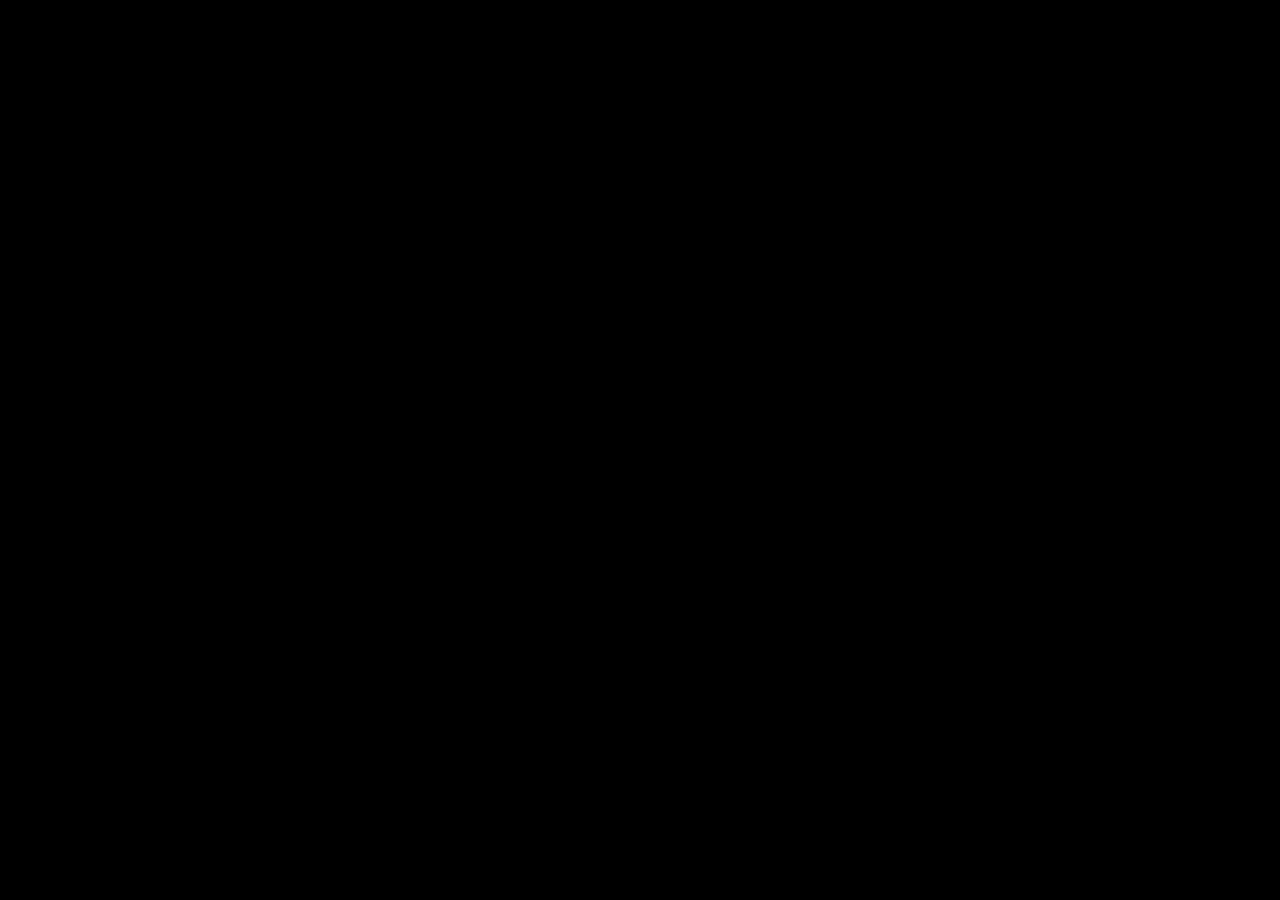
==== HTML/HOMESPACE/PAGES/cadastrar.html @ b6069d38 "Meus commits e alterações no meu repositório próprio" ====
<!DOCTYPE html>
    <html lang ="PT-BR">
<head>
    
    <meta charset ="UTF-8">
    <title>Enigma</title>
<link rel="stylesheet" href="/CSS/style.css">
<link rel= "icon" type = "png" href="/ASSETS/ICONS/logo_Enigma.png">
</head>
<body>
    <canvas id="c"></canvas>
    <script src="/JS/script.js"></script>
</body>
    </html>
---- CSS/style.css ----
*{
    margin:0;
    padding:0;
    box-sizing:border-box;
}

body{
    color: white;
    width:100vw;
    height:100vh;
    overflow:hidden;
    background:#09090b;
    background-color: #000000;
}
canvas {
    position:fixed;
    inset:0;
    width:100%;
    height:100%;
    z-index: -1;
    }
body {
    overflow-y: auto;
}
button {
    padding: 8px 10px;
    font-size: 1rem;
    border: none;
    border-radius: 30px;
    background: #ffffff;
    color: #09090b;
    font-weight: bold;
    cursor: pointer;
    transition: transform 0.2s ease;
    background-color: rgba(0,0,0,0.0);
    border-radius:10px;
    border: 1.5px solid #30E0FF ;
    color: rgb(206, 179, 247);
    font-size: 12px;
    
}

#btnComecar {
   border: 2px solid transparent;
    background: linear-gradient(100deg,  #03040a, #03040a) padding-box,
     linear-gradient(100deg,  #087bff, #353cff, #7025ff) border-box;
    color: white;
    filter: drop-shadow(0 0 5px #087bff);
}
#btnSMais {
    color: white;
    border: 2px solid transparent;
    background: linear-gradient(100deg,  #03040a, #03040a) padding-box,
     linear-gradient(100deg,  #087bff, #353cff, #7025ff) border-box;
    color: white;
    filter: drop-shadow(0 0 5px #087bff);
}
.colorText {
    background: linear-gradient(90deg, #087bff, #1d23d8, #4815a7, #8f35f0);
    -webkit-background-clip: text;
    -webkit-text-fill-color: transparent;
    display: inline-block;
    
}
 .logoEnigma {
      width:20px;
      height:20px;
 }

 #btnEntrar {
    font-size: 10px;
    border: 2px solid transparent;
    background: linear-gradient(100deg,  #03040a, #03040a) padding-box,
     linear-gradient(100deg,  #087bff, #353cff, #7025ff) border-box;
    color: white;
    filter: drop-shadow(0 0 5px #087bff);
 } 

 #btnCadastrar {
    font-size: 10px;
    border: 2px solid transparent;
    background: linear-gradient(100deg,  #03040a, #03040a) padding-box,
     linear-gradient(100deg,  #087bff, #353cff, #7025ff) border-box;
    color: white;
    filter: drop-shadow(0 0 5px #087bff);
 } 

 h1 {
    text-align: center;
    font-size:45px ;
    margin-top: 100px;
 }
 
 p {
    text-align: center;
 }
 
 
 h2 {
    
    text-align: center;
}
 
.text.center {
    text-align: center;
}

h3 {
    text-align: center;
}


.espaco {
    display: flex;
    flex-direction: column;
    gap:2rem;
}

.aling {
    display: flex;
    flex-direction: now;
    justify-content: center;
    gap: 10px;
}
.main {
    display: flex;
    justify-content: center;
    margin: 180px;
}
.card {
    width: 250px;
    height: 300px;
    background-color: rgba(0,0,0,0.4);
    margin: 30px;
    border-radius: 40px;
    padding: 40px 25px;
    text-align: center;
    font-size: 15px;
    border: 2px solid transparent;
    background: linear-gradient(100deg,  #03040a, #03040a) padding-box,
     linear-gradient(100deg,  #087bff, #353cff, #7025ff) border-box;
    color: white;
    filter: drop-shadow(0 0 5px #087bff);
}
}
h3 {
    margin-top: 20px;
}
    .Logo_Caderno {
        width: 20px;
        height: 20px;
    }
    .Logo_computador {
        width: 20px;
        height: 20px;
    }

    .Logo_desempenho {
        width: 20px;
        height: 20px;
    }
    /* Configuração da barra principal */
.navbar {
  display: flex;
  justify-content: space-between; /* Empurra a marca para a esquerda e o menu para a direita */
  align-items: center;            /* Alinha tudo verticalmente no centro */
  padding: 10px 20px;
  background-color:  rgba(0,0,0,0.2);         /* Cor de fundo opcional, mude se quiser */
}

/* Alinhamento do Logo + Texto do lado esquerdo */
.brand {
  display: flex;
  align-items: center;
  gap: 12px;                      /* Espaço entre a imagem e o texto "Enigma" */
  color: white;
}

.logoEnigma {
  height: 40px;                   /* Ajuste o tamanho da sua logo aqui */
  width: auto;
  display: block;
}
.brand-name {
  display: inline-flex;
  align-items: center;
  line-height: 1;         /* Reseta a altura da linha para não empurrar o texto para baixo */
}
                         

/* Alinhamento dos itens do menu no canto direito */
#menu {
  display: flex;
  align-items: center;
  gap: 20px;                      /* Espaço entre cada link e botão */
}

#menu a {
  color: white;
  text-decoration: none;
}

/* Estilização básica para os botões (opcional) */
#menu button {
  padding: 8px 16px;
  cursor: pointer;
}
/* Configuração da barra principal */
.navbar {
  display: flex;
  justify-content: space-between; /* Empurra a marca para a esquerda e o menu para a direita */
  align-items: center;            /* Alinha tudo verticalmente no centro */
  padding: 10px 20px;
  background-color:  rgba(0,0,0,0.0);       /* Cor de fundo opcional, mude se quiser */
}

/* Alinhamento do Logo + Texto do lado esquerdo */
.brand {
  display: flex;
  align-items: center;
  gap: 10px;                      /* Espaço entre a imagem e o texto "Enigma" */
  color: white;
}

.logoEnigma {
  height: 25px;                   /* Ajuste o tamanho da sua logo aqui */
  width: auto;
  object-fit: contain;
}

/* Alinhamento dos itens do menu no canto direito */
#menu {
  display: flex;
  align-items: center;
  gap: 20px;                      /* Espaço entre cada link e botão */
}

#menu a {
  color: white;
  text-decoration: none;
}

/* Estilização básica para os botões (opcional) */
#menu button {
  padding: 8px 16px;
  cursor: pointer;
}
.tamanho_h {
    font-size: 14px;
}

.background-decoration {
    position: absolute;
    top: 0;
    left: 0;
    width: 100%;
    height: 100%;
    pointer-events: none; /* Permite que os elementos abaixo sejam clicáveis */
    z-index: -1;
}
.Logo_3d_livroEsquerdo {
    width: 200px;
    height: 150px; 
    position: absolute;
    top: 70%;
    left: 8%;
    opacity: 0.5;
    filter: drop-shadow(0 0 15px #30E0FF);
}
.Logo_3d_livroEsquerdo{
    animation: float 7s ease-in-out infinite;
}
@keyframes float {
    0% {
        transform: translateY(0);
    }
    50% {
        transform: translateY(-15px);
    }
    100% {
        transform: translateY(0);
    }
}
.Logo_3d_colisaoEsquerda {
    width: 80px;
    height: 80px;
    position: absolute;
    top: 52%;
    left: 18%;
    opacity: 0.5;
    filter: drop-shadow(0 0 15px #30E0FF);
}
.Logo_3d_colisaoEsquerda{
    animation: float 7s ease-in-out infinite;
}
@keyframes float {
    0% {
        transform: translateY(0);
    }
    50% {
        transform: translateY(-15px);
    }
    100% {
        transform: translateY(0);
    }
}
.Logo_3d_estatistica {
    width: 140px;
    height: 140px;
    position: absolute;
    top: 37%;
    left: 6%;
    opacity: 0.5;
    filter: drop-shadow(0 0 15px #30E0FF);
}
.Logo_3d_estatistica{
    animation: float 7s ease-in-out infinite;
}
@keyframes float {
    0% {
        transform: translateY(0);
    }
    50% {
        transform: translateY(-15px);
    }
    100% {
        transform: translateY(0);
    }
}
.Logo_3d_cubo {
    width: 80px;
    height: 80px;
    position: absolute;
    top: 20%;
    left: 20%;
    opacity: 0.5;
    filter: drop-shadow(0 0 15px #30E0FF);
}  
.Logo_3d_cubo{
    animation: float 7s ease-in-out infinite;
}
@keyframes float {
    0% {
        transform: translateY(0);
    }
    50% {
        transform: translateY(-15px);
    }
    100% {
        transform: translateY(0);
    }
}
.Logo_3d_livroDireito {
    width: 250px;
    height: 180px;
    position: absolute;
    top: 60%;
    right: 6%;
    opacity: 0.5;
    filter: drop-shadow(0 0 15px #30E0FF);
}
.Logo_3d_livroDireito{
    animation: float 7s ease-in-out infinite;
}
@keyframes float {
    0% {
        transform: translateY(0);
    }
    50% {
        transform: translateY(-15px);
    }
    100% {
        transform: translateY(0);
    }
}
.Logo_3d_colisaoDireita {
    width: 120px;
    height: 100px;
    position: absolute;
    top: 45%;
    right: 8%;
    opacity: 0.5;
    filter: drop-shadow(0 0 15px #30E0FF);
}
.Logo_3d_colisaoDireita{
    animation: float 7s ease-in-out infinite;
}
@keyframes float {
    0% {
        transform: translateY(0);
    }
    50% {
        transform: translateY(-15px);
    }
    100% {
        transform: translateY(0);
    }
}
.Logo_3d_cristal {
    width: 120x;
    height: 100px;
    position: absolute;
    top: 23%;
    right: 16%;
    opacity: 0.5;
    filter: drop-shadow(0 0 15px #30E0FF);
}
.Logo_3d_cristal{
    animation: float 7s ease-in-out infinite;
}
@keyframes float {
    0% {
        transform: translateY(0);
    }
    50% {
        transform: translateY(-15px);
    }
    100% {
        transform: translateY(0);
    }
}

.sobreP {
    max-width: 850px;
    margin: 80px auto 0 auto;
    padding: 30px;
    text-align: center;
}
.sobreP h2 {
    font-size: 1.8rem;
    margin-bottom: 20px;
    color: #ffff;
}
.sobreP p {
    font-size: 1rem;
    line-height: 1.6;
    color:#d1d5db;
}

#menuEntrar {
  display: flex;
  align-items: center;
  gap: 20px;                      /* Espaço entre cada link e botão */
}

#menuEntrar a {
  color: white;
  text-decoration: none;
}

/* Estilização básica para os botões (opcional) */
#menuEntrar button {
  padding: 8px 16px;
  cursor: pointer;
}
#conteiner-entrar {
    position: relative;
    height: 200px;
    padding: 8px 10px;
}
#botoes1 {
    position: absolute;
    top: 150%;
    left: 43%;
    border-radius: 30px;
    padding: 8px 10px;
    background-color: rgba(0,0,0,0.0);
    border: 1.5px solid #30193f ;
}
#botoes2 {
    position: absolute;
    top: 170%;
    left: 43%;
    border-radius: 30px;
    padding: 8px 10px;
    background-color: rgba(0,0,0,0.0);
    border: 1.5px solid #30193f ;
}
.esSenha {
    position: absolute;
    top: 190%;
    left: 50%;
    border-radius: 30px; 
}

#btnEntrarLogin {
    position: absolute;
    top: 210%;
    left: 42.35%;
    border-radius: 30px;
    padding: 8px 100px;
    background-color:#30E0FF ;
    color: black;
    border: 1.5px solid black ;
}

.cardEntrar {   
    width: 250px;
    height: 300px;
    background-color: rgba(0,0,0,0.4);
    margin: 30px;
    border-radius: 40px;
    padding: 40px 25px;
    text-align: center;
    font-size: 15px;
    border: 2px solid transparent;
    background: linear-gradient(100deg,  #03040a, #03040a) padding-box,
     linear-gradient(100deg,  #087bff, #353cff, #7025ff) border-box;
    color: white;
    filter: drop-shadow(0 0 5px #087bff);
}
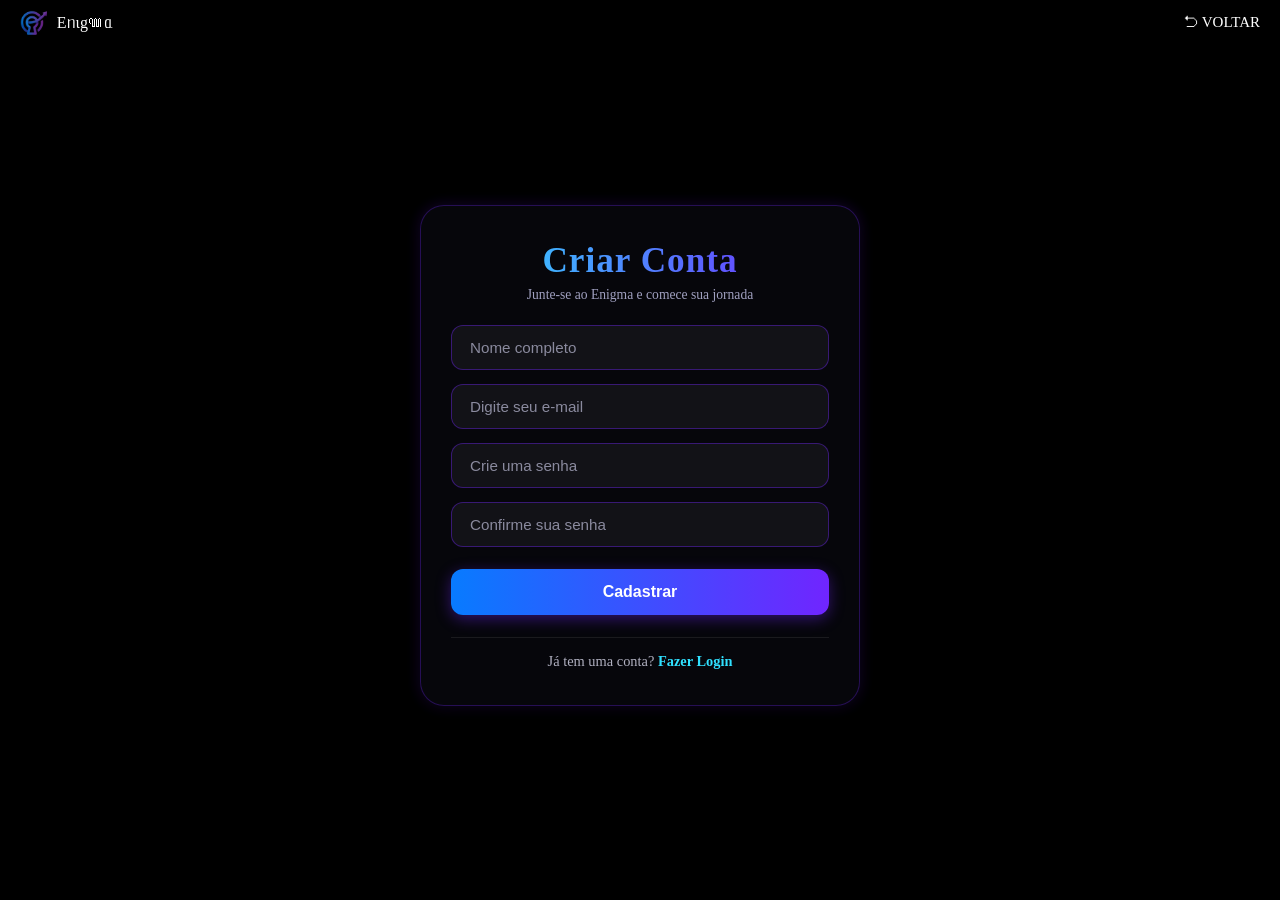
==== commit ac6abc09: "alteração" ====
--- a/HTML/HOMESPACE/PAGES/cadastrar.html
+++ b/HTML/HOMESPACE/PAGES/cadastrar.html
@@ -1,14 +1,65 @@
 <!DOCTYPE html>
-    <html lang ="PT-BR">
+<html lang="PT-BR">
 <head>
-    
-    <meta charset ="UTF-8">
-    <title>Enigma</title>
-<link rel="stylesheet" href="/CSS/style.css">
-<link rel= "icon" type = "png" href="/ASSETS/ICONS/logo_Enigma.png">
+    <meta charset="UTF-8">
+    <meta name="viewport" content="width=device-width, initial-scale=1.0">
+    <title>Enigma - Criar Conta</title>
+    <link rel="stylesheet" href="/CSS/style.css">
+    <link rel="icon" type="image/png" href="/ASSETS/ICONS/logo_Enigma.png">
 </head>
 <body>
     <canvas id="c"></canvas>
+
+    <!-- Barra de Navegação -->
+    <header class="navbar">
+      <div class="brand">
+        <img id="logoEnigma" class="logoEnigma" src="/ASSETS/ICONS/logo_Enigma.png" alt="Logo Enigma">
+        <span class="brand-name">Eᥒιg꧑ᥲ</span>
+      </div>
+
+      <nav id="menuEntrar">
+        <a class ="home" href="/HTML/HOMESPACE/index.html">⮌ VOLTAR</a>
+      </nav>
+    </header>
+
+    <!-- Container do Formulário de Cadastro -->
+    <div id="conteiner-cadastrar"> 
+      <div class="cardCadastrar">
+        <h1>Criar Conta</h1>
+        <p class="subtitulo-cadastro">Junte-se ao Enigma e comece sua jornada</p>
+
+        <form class="cadastro-form" onsubmit="event.preventDefault();">
+          <!-- Nome Completo -->
+          <div class="input-group">
+            <input type="text" placeholder="Nome completo" required>
+          </div>
+
+          <!-- E-mail -->
+          <div class="input-group">
+            <input type="email" placeholder="Digite seu e-mail" required>
+          </div>
+
+          <!-- Senha -->
+          <div class="input-group">
+            <input type="password" placeholder="Crie uma senha" required>
+          </div>
+
+          <!-- Confirmar Senha -->
+          <div class="input-group">
+            <input type="password" placeholder="Confirme sua senha" required>
+          </div>
+
+          <!-- Botão de Criar Conta -->
+          <button type="submit" id="btnFinalizarCadastro">Cadastrar</button>
+        </form>
+
+        <!-- Link para voltar ao Login -->
+        <div id="rodape-cadastro">
+          <p>Já tem uma conta? <a href="/HTML/HOMESPACE/PAGES/entrar.html" class="color">Fazer Login</a></p>
+        </div>
+      </div>
+    </div>
+
     <script src="/JS/script.js"></script>
 </body>
-    </html>+</html>
--- a/CSS/style.css
+++ b/CSS/style.css
@@ -1,10 +1,14 @@
-
+/*/* ==========================================================================
+   1. CONFIGURAÇÕES GERAIS E RESETS
+   ========================================================================== */
+/* Zera margens e espaçamentos padrão de todos os elementos para padronizar o layout */
 *{
     margin:0;
     padding:0;
     box-sizing:border-box;
 }
 
+/* Estila o corpo da página: texto branco e fundo escuro (neon dark) */
 body{
     color: white;
     width:100vw;
@@ -13,16 +17,25 @@
     background:#09090b;
     background-color: #000000;
 }
+
+/* Canvas de fundo (usado para efeitos visuais/animações JS) */
 canvas {
     position:fixed;
     inset:0;
     width:100%;
     height:100%;
     z-index: -1;
-    }
+}
+
+/* Libera a rolagem vertical da página */
 body {
     overflow-y: auto;
 }
+
+/* ==========================================================================
+   2. ESTILIZAÇÃO GERAL DE BOTÕES E EFEITOS
+   ========================================================================== */
+/* Estilo base para os botões com borda neon ciano e texto roxo */
 button {
     padding: 8px 10px;
     font-size: 1rem;
@@ -38,16 +51,25 @@
     border: 1.5px solid #30E0FF ;
     color: rgb(206, 179, 247);
     font-size: 12px;
-    
-}
-
+    transition: all 0.3s ease;
+}
+
+/* Efeito ao passar o mouse por cima do botão (eleva o botão e brilha) */
+button:hover {
+    transform: translateY(-2px); /* Levanta o botão 2 pixels para cima */
+    box-shadow: 0 6px 20px  #7025ff; /* Aumenta a sombra neon */
+    filter: brightness(1.1); /* Deixa as cores 10% mais brilhantes */
+}
+
+/* Botão principal "Começar Agora" com gradiente azul/roxo */
 #btnComecar {
-   border: 2px solid transparent;
-    background: linear-gradient(100deg,  #03040a, #03040a) padding-box,
-     linear-gradient(100deg,  #087bff, #353cff, #7025ff) border-box;
+    border: none;
     color: white;
     filter: drop-shadow(0 0 5px #087bff);
-}
+    background: linear-gradient(90deg, #087bff, #7025ff);
+}
+
+/* Botão "Saiba Mais" com borda gradiente transparente */
 #btnSMais {
     color: white;
     border: 2px solid transparent;
@@ -56,18 +78,22 @@
     color: white;
     filter: drop-shadow(0 0 5px #087bff);
 }
+
+/* Classe para aplicar um gradiente colorido no texto */
 .colorText {
     background: linear-gradient(90deg, #087bff, #1d23d8, #4815a7, #8f35f0);
     -webkit-background-clip: text;
     -webkit-text-fill-color: transparent;
     display: inline-block;
-    
-}
+}
+
+/* Ícone de logo */
  .logoEnigma {
       width:20px;
       height:20px;
  }
 
+/* Botão Entrar do Menu */
  #btnEntrar {
     font-size: 10px;
     border: 2px solid transparent;
@@ -77,6 +103,7 @@
     filter: drop-shadow(0 0 5px #087bff);
  } 
 
+/* Botão Cadastrar do Menu */
  #btnCadastrar {
     font-size: 10px;
     border: 2px solid transparent;
@@ -86,6 +113,9 @@
     filter: drop-shadow(0 0 5px #087bff);
  } 
 
+/* ==========================================================================
+   3. TIPOGRAFIA E ALINHAMENTO
+   ========================================================================== */
  h1 {
     text-align: center;
     font-size:45px ;
@@ -96,9 +126,7 @@
     text-align: center;
  }
  
- 
  h2 {
-    
     text-align: center;
 }
  
@@ -110,24 +138,32 @@
     text-align: center;
 }
 
-
+/* Espaçamento vertical entre blocos */
 .espaco {
     display: flex;
     flex-direction: column;
     gap:2rem;
 }
 
+/* Alinhamento horizontal de elementos (ex: botões principais) */
 .aling {
     display: flex;
     flex-direction: now;
     justify-content: center;
     gap: 10px;
 }
+
+/* ==========================================================================
+   4. SEÇÃO DOS CARDS DE RECURSOS
+   ========================================================================== */
+/* Container dos 3 cards explicativos */
 .main {
     display: flex;
     justify-content: center;
     margin: 180px;
 }
+
+/* Estilo individual de cada Card com brilho neon nas bordas */
 .card {
     width: 250px;
     height: 300px;
@@ -143,57 +179,91 @@
     color: white;
     filter: drop-shadow(0 0 5px #087bff);
 }
-}
+
 h3 {
     margin-top: 20px;
 }
-    .Logo_Caderno {
-        width: 20px;
-        height: 20px;
-    }
-    .Logo_computador {
-        width: 20px;
-        height: 20px;
-    }
-
-    .Logo_desempenho {
-        width: 20px;
-        height: 20px;
-    }
-    /* Configuração da barra principal */
+
+/* Tamanho dos ícones dentro dos cards */
+.Logo_Caderno, .Logo_computador, .Logo_desempenho {
+    width: 20px;
+    height: 20px;
+}
+
+/* ==========================================================================
+   5. BARRA DE NAVEGAÇÃO (NAVBAR)
+   ========================================================================== */
 .navbar {
   display: flex;
   justify-content: space-between; /* Empurra a marca para a esquerda e o menu para a direita */
   align-items: center;            /* Alinha tudo verticalmente no centro */
   padding: 10px 20px;
-  background-color:  rgba(0,0,0,0.2);         /* Cor de fundo opcional, mude se quiser */
+  background-color:  rgba(0,0,0,0.2);
 }
 
 /* Alinhamento do Logo + Texto do lado esquerdo */
+.brand { 
+  display: flex;
+  align-items: center;
+  gap: 12px;
+  color: white;
+}
+
+.logoEnigma {
+  height: 40px;
+  width: auto;
+  display: block;
+}
+
+.brand-name {
+  display: inline-flex;
+  align-items: center;
+  line-height: 1;
+}
+
+/* Menu de navegação no lado direito */
+#menu {
+  display: flex;
+  align-items: center;
+  gap: 20px;
+}
+
+#menu a, #menuEntrar a {
+  color: white;
+  text-decoration: none;
+  transition: color 0.3s ease;
+  font-size: 15px;
+}
+
+#menu a:hover, #menuEntrar a:hover {
+  color: #7025ff;
+}
+
+#menu button {
+  padding: 8px 16px;
+  cursor: pointer;
+}
+
+/* Reafirmação de estilos da Navbar transparente */
+.navbar {
+  display: flex;
+  justify-content: space-between;
+  align-items: center;
+  padding: 10px 20px;
+  background-color:  rgba(0,0,0,0.0);
+}
+
 .brand {
   display: flex;
   align-items: center;
-  gap: 12px;                      /* Espaço entre a imagem e o texto "Enigma" */
+  gap: 10px;
   color: white;
 }
 
 .logoEnigma {
-  height: 40px;                   /* Ajuste o tamanho da sua logo aqui */
+  height: 25px;
   width: auto;
-  display: block;
-}
-.brand-name {
-  display: inline-flex;
-  align-items: center;
-  line-height: 1;         /* Reseta a altura da linha para não empurrar o texto para baixo */
-}
-                         
-
-/* Alinhamento dos itens do menu no canto direito */
-#menu {
-  display: flex;
-  align-items: center;
-  gap: 20px;                      /* Espaço entre cada link e botão */
+  object-fit: contain;
 }
 
 #menu a {
@@ -201,64 +271,24 @@
   text-decoration: none;
 }
 
-/* Estilização básica para os botões (opcional) */
-#menu button {
-  padding: 8px 16px;
-  cursor: pointer;
-}
-/* Configuração da barra principal */
-.navbar {
-  display: flex;
-  justify-content: space-between; /* Empurra a marca para a esquerda e o menu para a direita */
-  align-items: center;            /* Alinha tudo verticalmente no centro */
-  padding: 10px 20px;
-  background-color:  rgba(0,0,0,0.0);       /* Cor de fundo opcional, mude se quiser */
-}
-
-/* Alinhamento do Logo + Texto do lado esquerdo */
-.brand {
-  display: flex;
-  align-items: center;
-  gap: 10px;                      /* Espaço entre a imagem e o texto "Enigma" */
-  color: white;
-}
-
-.logoEnigma {
-  height: 25px;                   /* Ajuste o tamanho da sua logo aqui */
-  width: auto;
-  object-fit: contain;
-}
-
-/* Alinhamento dos itens do menu no canto direito */
-#menu {
-  display: flex;
-  align-items: center;
-  gap: 20px;                      /* Espaço entre cada link e botão */
-}
-
-#menu a {
-  color: white;
-  text-decoration: none;
-}
-
-/* Estilização básica para os botões (opcional) */
-#menu button {
-  padding: 8px 16px;
-  cursor: pointer;
-}
 .tamanho_h {
     font-size: 14px;
 }
 
+/* ==========================================================================
+   6. DECORAÇÕES E ELEMENTOS FLUTUANTES EN 3D
+   ========================================================================== */
 .background-decoration {
     position: absolute;
     top: 0;
     left: 0;
     width: 100%;
     height: 100%;
-    pointer-events: none; /* Permite que os elementos abaixo sejam clicáveis */
+    pointer-events: none; /* Permite clicar nos elementos por baixo */
     z-index: -1;
 }
+
+/* Elementos flutuantes na tela com animação de subida e descida */
 .Logo_3d_livroEsquerdo {
     width: 200px;
     height: 150px; 
@@ -267,21 +297,16 @@
     left: 8%;
     opacity: 0.5;
     filter: drop-shadow(0 0 15px #30E0FF);
-}
-.Logo_3d_livroEsquerdo{
     animation: float 7s ease-in-out infinite;
 }
+
+/* Animação Keyframes para efeito de flutuação */
 @keyframes float {
-    0% {
-        transform: translateY(0);
-    }
-    50% {
-        transform: translateY(-15px);
-    }
-    100% {
-        transform: translateY(0);
-    }
-}
+    0% { transform: translateY(0); }
+    50% { transform: translateY(-15px); }
+    100% { transform: translateY(0); }
+}
+
 .Logo_3d_colisaoEsquerda {
     width: 80px;
     height: 80px;
@@ -290,21 +315,9 @@
     left: 18%;
     opacity: 0.5;
     filter: drop-shadow(0 0 15px #30E0FF);
-}
-.Logo_3d_colisaoEsquerda{
     animation: float 7s ease-in-out infinite;
 }
-@keyframes float {
-    0% {
-        transform: translateY(0);
-    }
-    50% {
-        transform: translateY(-15px);
-    }
-    100% {
-        transform: translateY(0);
-    }
-}
+
 .Logo_3d_estatistica {
     width: 140px;
     height: 140px;
@@ -313,21 +326,9 @@
     left: 6%;
     opacity: 0.5;
     filter: drop-shadow(0 0 15px #30E0FF);
-}
-.Logo_3d_estatistica{
     animation: float 7s ease-in-out infinite;
 }
-@keyframes float {
-    0% {
-        transform: translateY(0);
-    }
-    50% {
-        transform: translateY(-15px);
-    }
-    100% {
-        transform: translateY(0);
-    }
-}
+
 .Logo_3d_cubo {
     width: 80px;
     height: 80px;
@@ -336,21 +337,9 @@
     left: 20%;
     opacity: 0.5;
     filter: drop-shadow(0 0 15px #30E0FF);
+    animation: float 7s ease-in-out infinite;
 }  
-.Logo_3d_cubo{
-    animation: float 7s ease-in-out infinite;
-}
-@keyframes float {
-    0% {
-        transform: translateY(0);
-    }
-    50% {
-        transform: translateY(-15px);
-    }
-    100% {
-        transform: translateY(0);
-    }
-}
+
 .Logo_3d_livroDireito {
     width: 250px;
     height: 180px;
@@ -359,21 +348,9 @@
     right: 6%;
     opacity: 0.5;
     filter: drop-shadow(0 0 15px #30E0FF);
-}
-.Logo_3d_livroDireito{
     animation: float 7s ease-in-out infinite;
 }
-@keyframes float {
-    0% {
-        transform: translateY(0);
-    }
-    50% {
-        transform: translateY(-15px);
-    }
-    100% {
-        transform: translateY(0);
-    }
-}
+
 .Logo_3d_colisaoDireita {
     width: 120px;
     height: 100px;
@@ -382,21 +359,9 @@
     right: 8%;
     opacity: 0.5;
     filter: drop-shadow(0 0 15px #30E0FF);
-}
-.Logo_3d_colisaoDireita{
     animation: float 7s ease-in-out infinite;
 }
-@keyframes float {
-    0% {
-        transform: translateY(0);
-    }
-    50% {
-        transform: translateY(-15px);
-    }
-    100% {
-        transform: translateY(0);
-    }
-}
+
 .Logo_3d_cristal {
     width: 120x;
     height: 100px;
@@ -405,33 +370,25 @@
     right: 16%;
     opacity: 0.5;
     filter: drop-shadow(0 0 15px #30E0FF);
-}
-.Logo_3d_cristal{
     animation: float 7s ease-in-out infinite;
 }
-@keyframes float {
-    0% {
-        transform: translateY(0);
-    }
-    50% {
-        transform: translateY(-15px);
-    }
-    100% {
-        transform: translateY(0);
-    }
-}
-
+
+/* ==========================================================================
+   7. SEÇÃO "SOBRE O PROJETO"
+   ========================================================================== */
 .sobreP {
     max-width: 850px;
     margin: 80px auto 0 auto;
     padding: 30px;
     text-align: center;
 }
+
 .sobreP h2 {
     font-size: 1.8rem;
     margin-bottom: 20px;
     color: #ffff;
 }
+
 .sobreP p {
     font-size: 1rem;
     line-height: 1.6;
@@ -441,7 +398,7 @@
 #menuEntrar {
   display: flex;
   align-items: center;
-  gap: 20px;                      /* Espaço entre cada link e botão */
+  gap: 20px;
 }
 
 #menuEntrar a {
@@ -449,64 +406,257 @@
   text-decoration: none;
 }
 
-/* Estilização básica para os botões (opcional) */
 #menuEntrar button {
   padding: 8px 16px;
   cursor: pointer;
 }
+
+/* ==========================================================================
+   8. TELA DE LOGIN (ENTRAR)
+   ========================================================================== */
 #conteiner-entrar {
+    display: flex;
+    justify-content: center;
+    align-items: center;
+    min-height: calc(100vh - 80px);
+    padding: 20px;
+}
+
+/* Card central com efeito Glassmorphism (vidro fosco) */
+.cardEntrar {   
+    width: 100%;
+    max-width: 420px;
+    background: rgba(10, 10, 18, 0.65);
+    backdrop-filter: blur(12px);
+    -webkit-backdrop-filter: blur(12px);
+    border-radius: 24px;
+    padding: 40px 30px;
+    text-align: center;
+    box-shadow: 0 8px 32px 0 rgba(0, 0, 0, 0.5),
+                0 0 15px rgba(8, 123, 255, 0.2);
+    border: 1px solid rgba(112, 37, 255, 0.3);
     position: relative;
-    height: 200px;
-    padding: 8px 10px;
-}
-#botoes1 {
-    position: absolute;
-    top: 150%;
-    left: 43%;
-    border-radius: 30px;
-    padding: 8px 10px;
-    background-color: rgba(0,0,0,0.0);
-    border: 1.5px solid #30193f ;
-}
-#botoes2 {
-    position: absolute;
-    top: 170%;
-    left: 43%;
-    border-radius: 30px;
-    padding: 8px 10px;
-    background-color: rgba(0,0,0,0.0);
-    border: 1.5px solid #30193f ;
-}
+}
+
+.bemVindo {
+    color: #ffffff;
+    font-size: 37px;
+}
+
+.cardEntrar h1 {
+    font-size: 2.2rem;
+    margin-top: 0;
+    margin-bottom: 25px;
+    background: linear-gradient(90deg, #30E0FF, #7025ff);
+    -webkit-background-clip: text;
+    -webkit-text-fill-color: transparent;
+    font-weight: 700;
+    letter-spacing: 1px;
+}
+
+.login-form {
+    display: flex;
+    flex-direction: column;
+    gap: 16px;
+}
+
+/* Campos de entrada de texto e senha */
+.login-form input[type="text"],
+.login-form input[type="password"] {
+    width: 100%;
+    padding: 14px 18px;
+    border-radius: 12px;
+    background: rgba(255, 255, 255, 0.05);
+    border: 1.5px solid rgba(112, 37, 255, 0.4);
+    color: #ffffff;
+    font-size: 0.95rem;
+    outline: none;
+    transition: all 0.3s ease;
+}
+
+.login-form input:focus {
+    border-color: #30E0FF;
+    background: rgba(255, 255, 255, 0.08);
+    box-shadow: 0 0 12px rgba(48, 224, 255, 0.3);
+}
+
+.login-form input::placeholder {
+    color: #8a8a9e;
+}
+
 .esSenha {
-    position: absolute;
-    top: 190%;
-    left: 50%;
-    border-radius: 30px; 
+    display: block;
+    text-align: right;
+    font-size: 0.85rem;
+    color: #a0a0c0;
+    text-decoration: none;
+    margin-top: -4px;
+    margin-bottom: 8px;
+    transition: color 0.2s ease;
+}
+
+.esSenha:hover {
+    color: #30E0FF;
+    text-decoration: underline;
 }
 
 #btnEntrarLogin {
-    position: absolute;
-    top: 210%;
-    left: 42.35%;
-    border-radius: 30px;
-    padding: 8px 100px;
-    background-color:#30E0FF ;
-    color: black;
-    border: 1.5px solid black ;
-}
-
-.cardEntrar {   
-    width: 250px;
-    height: 300px;
-    background-color: rgba(0,0,0,0.4);
-    margin: 30px;
-    border-radius: 40px;
-    padding: 40px 25px;
-    text-align: center;
-    font-size: 15px;
-    border: 2px solid transparent;
-    background: linear-gradient(100deg,  #03040a, #03040a) padding-box,
-     linear-gradient(100deg,  #087bff, #353cff, #7025ff) border-box;
-    color: white;
-    filter: drop-shadow(0 0 5px #087bff);
+    width: 100%;
+    padding: 14px;
+    border-radius: 12px;
+    background: linear-gradient(90deg, #087bff, #7025ff);
+    color: #ffffff;
+    font-weight: 600;
+    font-size: 1rem;
+    border: none;
+    cursor: pointer;
+    box-shadow: 0 4px 15px rgba(8, 123, 255, 0.4);
+    transition: transform 0.2s ease, box-shadow 0.2s ease, filter 0.2s ease;
+}
+
+#btnEntrarLogin:hover {
+    transform: translateY(-2px);
+    box-shadow: 0 6px 20px rgba(48, 224, 255, 0.5);
+    filter: brightness(1.1);
+}
+
+#btnEntrarLogin:active {
+    transform: translateY(0);
+}
+
+#rodape {
+    margin-top: 25px;
+    padding-top: 15px;
+    border-top: 1px solid rgba(255, 255, 255, 0.08);
+    font-size: 0.9rem;
+    color: #b0b0c0;
+}
+
+#rodape .color {
+    color: #30E0FF;
+    text-decoration: none;
+    font-weight: bold;
+    transition: color 0.2s ease;
+}
+
+#rodape .color:hover {
+    color: #7025ff;
+    text-decoration: underline;
+}
+
+/* ==========================================================================
+   9. TELA DE CADASTRO
+   ========================================================================== */
+#conteiner-cadastrar {
+    display: flex;
+    justify-content: center;
+    align-items: center;
+    min-height: calc(100vh - 80px);
+    padding: 20px;
+}
+
+.cardCadastrar {   
+    width: 100%;
+    max-width: 440px;
+    background: rgba(10, 10, 18, 0.65);
+    backdrop-filter: blur(12px);
+    -webkit-backdrop-filter: blur(12px);
+    border-radius: 24px;
+    padding: 35px 30px;
+    text-align: center;
+    box-shadow: 0 8px 32px 0 rgba(0, 0, 0, 0.5),
+                0 0 15px rgba(112, 37, 255, 0.2);
+    border: 1px solid rgba(112, 37, 255, 0.3);
+}
+
+.cardCadastrar h1 {
+    font-size: 2.2rem;
+    margin-top: 0;
+    margin-bottom: 6px;
+    background: linear-gradient(90deg, #30E0FF, #7025ff);
+    -webkit-background-clip: text;
+    -webkit-text-fill-color: transparent;
+    font-weight: 700;
+    letter-spacing: 1px;
+}
+
+.subtitulo-cadastro {
+    font-size: 0.85rem;
+    color: #a0a0c0;
+    margin-bottom: 22px;
+}
+
+.cadastro-form {
+    display: flex;
+    flex-direction: column;
+    gap: 14px;
+}
+
+.cadastro-form input[type="text"],
+.cadastro-form input[type="email"],
+.cadastro-form input[type="password"] {
+    width: 100%;
+    padding: 13px 18px;
+    border-radius: 12px;
+    background: rgba(255, 255, 255, 0.05);
+    border: 1.5px solid rgba(112, 37, 255, 0.4);
+    color: #ffffff;
+    font-size: 0.95rem;
+    outline: none;
+    transition: all 0.3s ease;
+}
+
+.cadastro-form input:focus {
+    border-color: #30E0FF;
+    background: rgba(255, 255, 255, 0.08);
+    box-shadow: 0 0 12px rgba(48, 224, 255, 0.3);
+}
+
+.cadastro-form input::placeholder {
+    color: #8a8a9e;
+}
+
+#btnFinalizarCadastro {
+    width: 100%;
+    padding: 14px;
+    margin-top: 8px;
+    border-radius: 12px;
+    background: linear-gradient(90deg, #087bff, #7025ff);
+    color: #ffffff;
+    font-weight: 600;
+    font-size: 1rem;
+    border: none;
+    cursor: pointer;
+    box-shadow: 0 4px 15px rgba(112, 37, 255, 0.4);
+    transition: transform 0.2s ease, box-shadow 0.2s ease, filter 0.2s ease;
+}
+
+#btnFinalizarCadastro:hover {
+    transform: translateY(-2px);
+    box-shadow: 0 6px 20px rgba(48, 224, 255, 0.5);
+    filter: brightness(1.1);
+}
+
+#btnFinalizarCadastro:active {
+    transform: translateY(0);
+}
+
+#rodape-cadastro {
+    margin-top: 22px;
+    padding-top: 15px;
+    border-top: 1px solid rgba(255, 255, 255, 0.08);
+    font-size: 0.9rem;
+    color: #b0b0c0;
+}
+
+#rodape-cadastro .color {
+    color: #30E0FF;
+    text-decoration: none;
+    font-weight: bold;
+    transition: color 0.2s ease;
+}
+
+#rodape-cadastro .color:hover {
+    color: #7025ff;
+    text-decoration: underline;
 }
